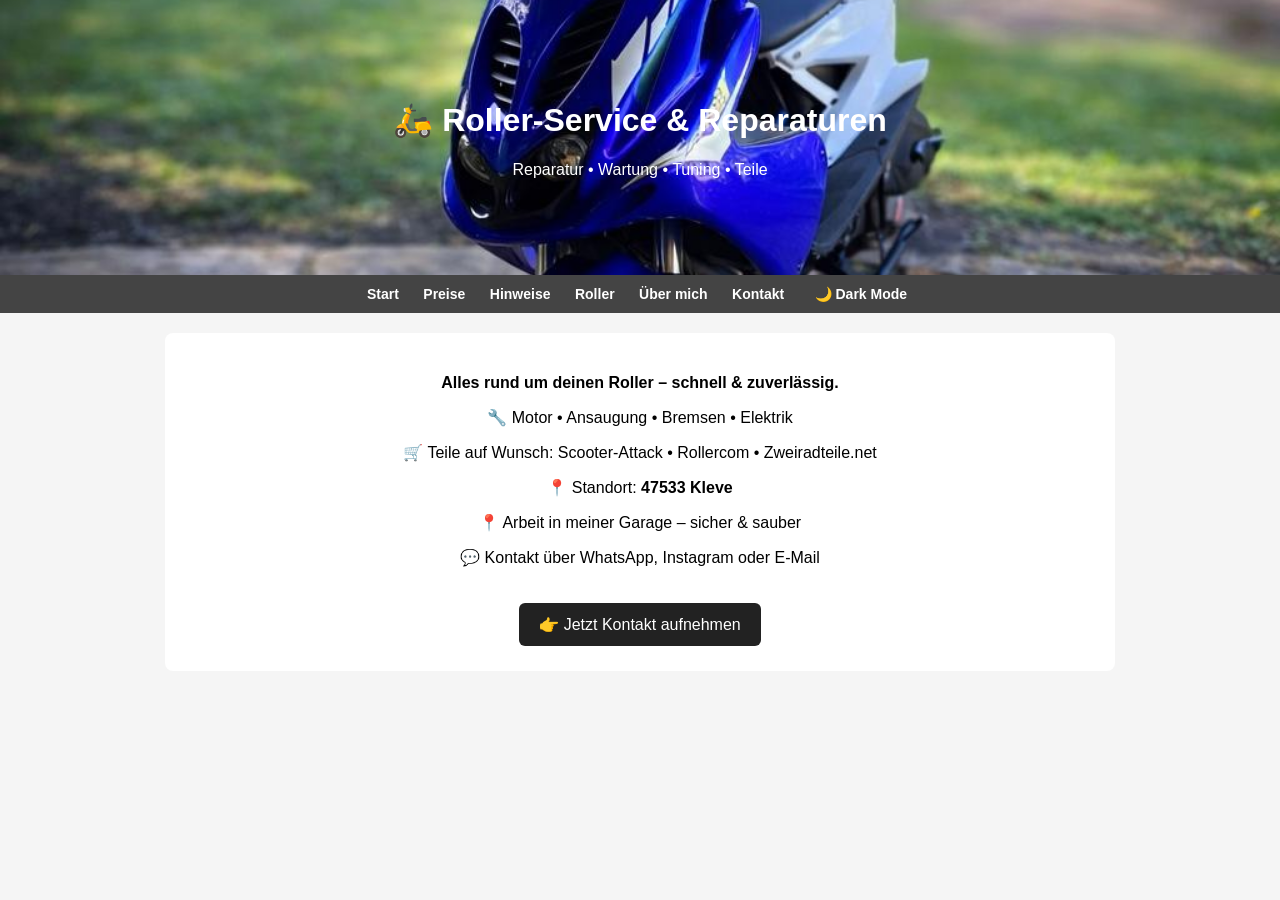
==== index.html @ d1ad4d63 "Add files via upload" ====
<!DOCTYPE html>
<html lang="de">
<head>
<meta charset="UTF-8">
<meta name="viewport" content="width=device-width, initial-scale=1.0">
<title>Roller Service</title>

<style>
body {
  font-family: Arial;
  margin: 0;
  background: #f5f5f5;
  transition: 0.3s;
}

header {
  background: url('index.jpg') center/cover no-repeat;
  color: white;
  text-align: center;
  padding: 80px 20px;
}

nav {
  background: #444;
  text-align: center;
  padding: 10px;
}

nav a, nav button {
  color: white;
  margin: 0 10px;
  text-decoration: none;
  font-weight: bold;
  background: none;
  border: none;
  cursor: pointer;
  font-size: 14px;
}

section {
  background: white;
  max-width: 900px;
  margin: 20px auto;
  padding: 25px;
  border-radius: 8px;
  text-align: center;
  transition: 0.3s;
}

.button {
  display: inline-block;
  margin-top: 20px;
  padding: 12px 20px;
  background: #222;
  color: white;
  text-decoration: none;
  border-radius: 6px;
}

/* 🌙 DARK MODE */
.dark-mode {
  background: #121212;
  color: white;
}

.dark-mode section {
  background: #1e1e1e;
  color: white;
}

.dark-mode nav {
  background: #000;
}

.dark-mode header {
  filter: brightness(0.7);
}
</style>
</head>

<body>

<header>
<h1>🛵 Roller-Service & Reparaturen</h1>
<p>Reparatur • Wartung • Tuning • Teile</p>
</header>

<nav>
<a href="index.html">Start</a>
<a href="preise.html">Preise</a>
<a href="hinweise.html">Hinweise</a>
<a href="roller.html">Roller</a>
<a href="about.html">Über mich</a>
<a href="kontakt.html">Kontakt</a>

<button onclick="toggleDarkMode()">🌙 Dark Mode</button>
</nav>

<section>

<p><b>Alles rund um deinen Roller – schnell & zuverlässig.</b></p>

<p>🔧 Motor • Ansaugung • Bremsen • Elektrik</p>

<p>🛒 Teile auf Wunsch:
Scooter-Attack • Rollercom • Zweiradteile.net</p>

<p>📍 Standort: <b>47533 Kleve</b></p>

<p>📍 Arbeit in meiner Garage – sicher & sauber</p>

<p>💬 Kontakt über WhatsApp, Instagram oder E-Mail</p>

<a class="button" href="kontakt.html">👉 Jetzt Kontakt aufnehmen</a>

</section>

<script>
function toggleDarkMode() {
  document.body.classList.toggle("dark-mode");

  if(document.body.classList.contains("dark-mode")) {
    localStorage.setItem("darkMode", "on");
  } else {
    localStorage.setItem("darkMode", "off");
  }
}

window.onload = function() {
  if(localStorage.getItem("darkMode") === "on") {
    document.body.classList.add("dark-mode");
  }
}
</script>

</body>
</html>
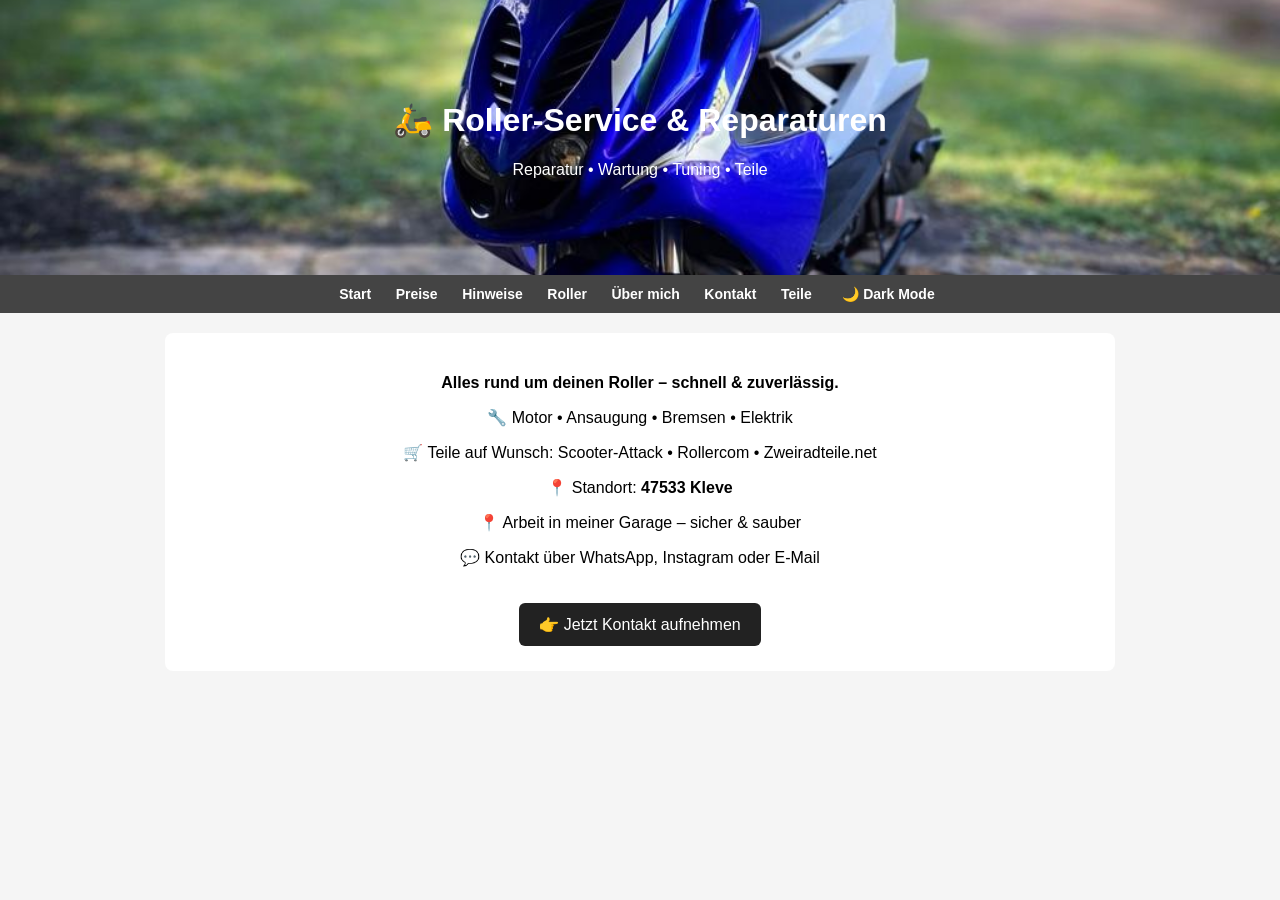
==== commit b11bf487: "Add files via upload" ====
--- a/index.html
+++ b/index.html
@@ -92,6 +92,7 @@
 <a href="roller.html">Roller</a>
 <a href="about.html">Über mich</a>
 <a href="kontakt.html">Kontakt</a>
+<a href="teile.html">Teile</a>
 
 <button onclick="toggleDarkMode()">🌙 Dark Mode</button>
 </nav>
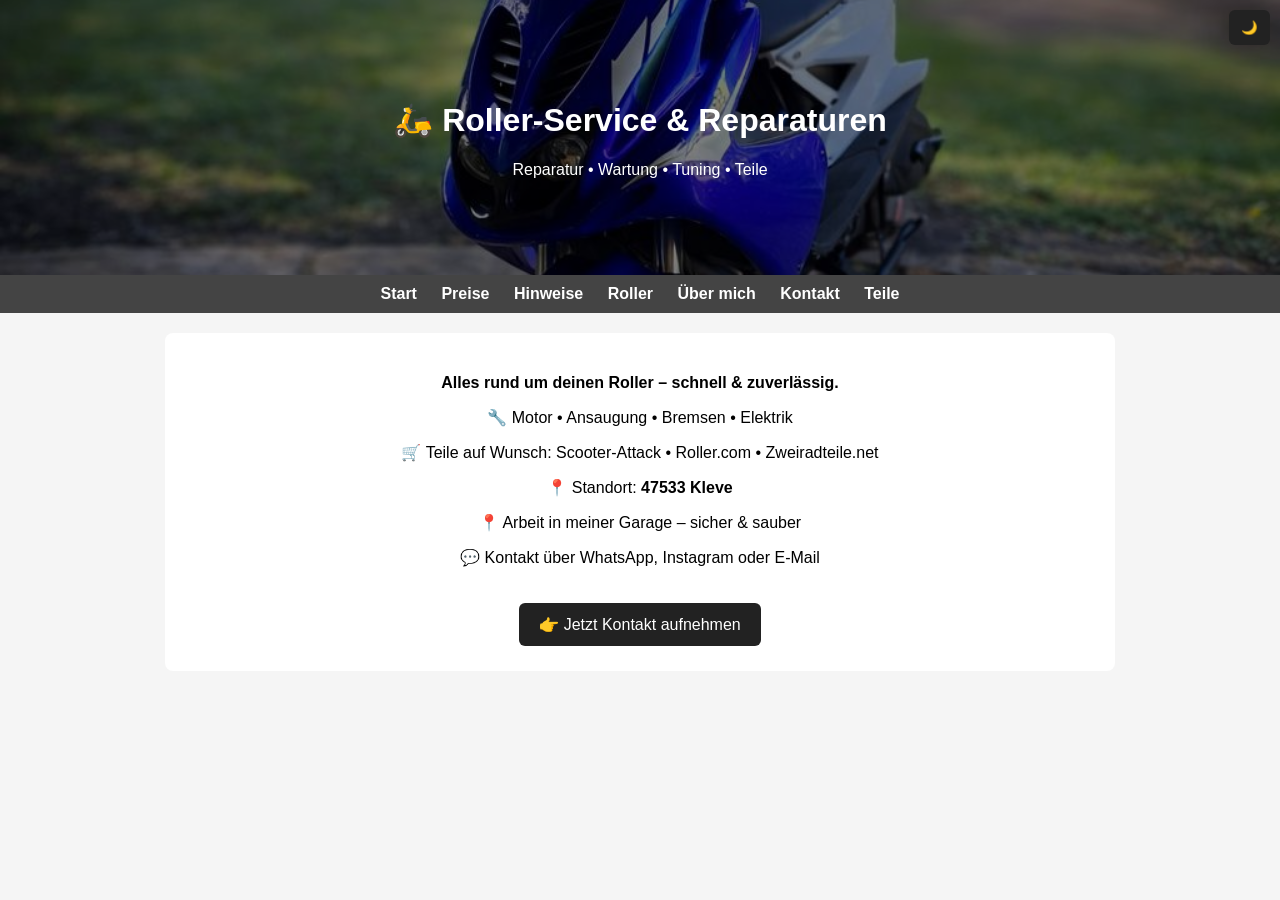
==== commit 1331319e: "Add files via upload" ====
--- a/index.html
+++ b/index.html
@@ -13,30 +13,60 @@
   transition: 0.3s;
 }
 
+/* 🌙 DARK MODE */
+body.dark {
+  background: #121212;
+  color: white;
+}
+
+body.dark section {
+  background: #1e1e1e;
+  color: white;
+}
+
+body.dark nav {
+  background: #222;
+}
+
+body.dark header {
+  filter: brightness(0.7);
+}
+
+/* HEADER */
 header {
   background: url('index.jpg') center/cover no-repeat;
   color: white;
   text-align: center;
   padding: 80px 20px;
+  position: relative;
 }
 
+header::before {
+  content: "";
+  position: absolute;
+  inset: 0;
+  background: rgba(0,0,0,0.5);
+}
+
+header h1, header p {
+  position: relative;
+}
+
+/* NAV */
 nav {
   background: #444;
   text-align: center;
   padding: 10px;
 }
 
-nav a, nav button {
+nav a {
   color: white;
   margin: 0 10px;
   text-decoration: none;
   font-weight: bold;
-  background: none;
-  border: none;
-  cursor: pointer;
-  font-size: 14px;
 }
 
+/* CONTENT */
 section {
   background: white;
   max-width: 900px;
@@ -57,28 +87,25 @@
   border-radius: 6px;
 }
 
-/* 🌙 DARK MODE */
-.dark-mode {
-  background: #121212;
+/* BUTTON */
+.toggle {
+  position: fixed;
+  top: 10px;
+  right: 10px;
+  z-index: 9999;
+  background: #222;
   color: white;
-}
-
-.dark-mode section {
-  background: #1e1e1e;
-  color: white;
-}
-
-.dark-mode nav {
-  background: #000;
-}
-
-.dark-mode header {
-  filter: brightness(0.7);
+  border: none;
+  padding: 10px 12px;
+  border-radius: 6px;
+  cursor: pointer;
 }
 </style>
 </head>
 
 <body>
+
+<button class="toggle" onclick="toggleDark()">🌙</button>
 
 <header>
 <h1>🛵 Roller-Service & Reparaturen</h1>
@@ -93,8 +120,6 @@
 <a href="about.html">Über mich</a>
 <a href="kontakt.html">Kontakt</a>
 <a href="teile.html">Teile</a>
-
-<button onclick="toggleDarkMode()">🌙 Dark Mode</button>
 </nav>
 
 <section>
@@ -104,7 +129,7 @@
 <p>🔧 Motor • Ansaugung • Bremsen • Elektrik</p>
 
 <p>🛒 Teile auf Wunsch:
-Scooter-Attack • Rollercom • Zweiradteile.net</p>
+Scooter-Attack • Roller.com • Zweiradteile.net</p>
 
 <p>📍 Standort: <b>47533 Kleve</b></p>
 
@@ -116,23 +141,7 @@
 
 </section>
 
-<script>
-function toggleDarkMode() {
-  document.body.classList.toggle("dark-mode");
-
-  if(document.body.classList.contains("dark-mode")) {
-    localStorage.setItem("darkMode", "on");
-  } else {
-    localStorage.setItem("darkMode", "off");
-  }
-}
-
-window.onload = function() {
-  if(localStorage.getItem("darkMode") === "on") {
-    document.body.classList.add("dark-mode");
-  }
-}
-</script>
+<script src="script.js"></script>
 
 </body>
 </html>
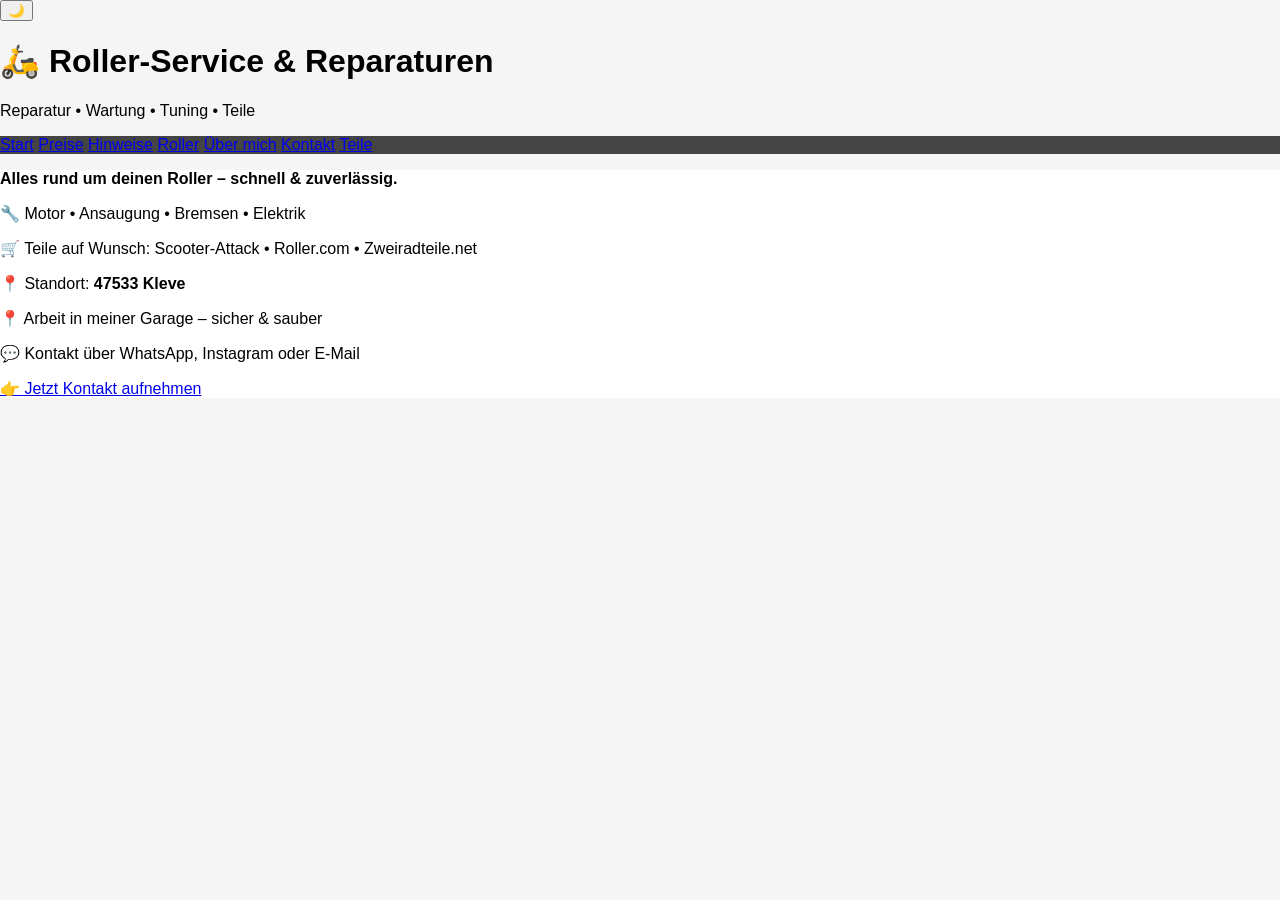
==== commit 9b58bcca: "Add files via upload" ====
--- a/index.html
+++ b/index.html
@@ -5,111 +5,18 @@
 <meta name="viewport" content="width=device-width, initial-scale=1.0">
 <title>Roller Service</title>
 
-<style>
-body {
-  font-family: Arial;
-  margin: 0;
-  background: #f5f5f5;
-  transition: 0.3s;
-}
-
-/* 🌙 DARK MODE */
-body.dark {
-  background: #121212;
-  color: white;
-}
-
-body.dark section {
-  background: #1e1e1e;
-  color: white;
-}
-
-body.dark nav {
-  background: #222;
-}
-
-body.dark header {
-  filter: brightness(0.7);
-}
-
-/* HEADER */
-header {
-  background: url('index.jpg') center/cover no-repeat;
-  color: white;
-  text-align: center;
-  padding: 80px 20px;
-  position: relative;
-}
-
-header::before {
-  content: "";
-  position: absolute;
-  inset: 0;
-  background: rgba(0,0,0,0.5);
-}
-
-header h1, header p {
-  position: relative;
-}
-
-/* NAV */
-nav {
-  background: #444;
-  text-align: center;
-  padding: 10px;
-}
-
-nav a {
-  color: white;
-  margin: 0 10px;
-  text-decoration: none;
-  font-weight: bold;
-}
-
-/* CONTENT */
-section {
-  background: white;
-  max-width: 900px;
-  margin: 20px auto;
-  padding: 25px;
-  border-radius: 8px;
-  text-align: center;
-  transition: 0.3s;
-}
-
-.button {
-  display: inline-block;
-  margin-top: 20px;
-  padding: 12px 20px;
-  background: #222;
-  color: white;
-  text-decoration: none;
-  border-radius: 6px;
-}
-
-/* BUTTON */
-.toggle {
-  position: fixed;
-  top: 10px;
-  right: 10px;
-  z-index: 9999;
-  background: #222;
-  color: white;
-  border: none;
-  padding: 10px 12px;
-  border-radius: 6px;
-  cursor: pointer;
-}
-</style>
+<link rel="stylesheet" href="style.css">
 </head>
 
 <body>
 
 <button class="toggle" onclick="toggleDark()">🌙</button>
 
-<header>
-<h1>🛵 Roller-Service & Reparaturen</h1>
-<p>Reparatur • Wartung • Tuning • Teile</p>
+<header class="banner index">
+  <div class="banner-text">
+    <h1>🛵 Roller-Service & Reparaturen</h1>
+    <p>Reparatur • Wartung • Tuning • Teile</p>
+  </div>
 </header>
 
 <nav>
@@ -128,8 +35,7 @@
 
 <p>🔧 Motor • Ansaugung • Bremsen • Elektrik</p>
 
-<p>🛒 Teile auf Wunsch:
-Scooter-Attack • Roller.com • Zweiradteile.net</p>
+<p>🛒 Teile auf Wunsch: Scooter-Attack • Roller.com • Zweiradteile.net</p>
 
 <p>📍 Standort: <b>47533 Kleve</b></p>
 
--- a/style.css
+++ b/style.css
@@ -0,0 +1,48 @@
+body {
+  font-family: Arial, sans-serif;
+  margin: 0;
+  background: #f5f5f5;
+  color: #000;
+  transition: 0.3s;
+}
+
+/* SECTION STANDARD */
+section {
+  background: white;
+  color: inherit;
+}
+
+/* NAV STANDARD */
+nav {
+  background: #444;
+}
+
+/* DARK MODE */
+body.dark {
+  background: #121212;
+  color: white;
+}
+
+body.dark section {
+  background: #1e1e1e;
+  color: white;
+}
+
+body.dark nav {
+  background: #222;
+}
+
+/* LISTEN */
+section ul {
+  padding-left: 18px;
+}
+
+section ul li {
+  margin-bottom: 14px;
+  line-height: 1.7;
+}
+
+/* LINKS IM DARK MODE (wichtig!) */
+body.dark a {
+  color: #ddd;
+}
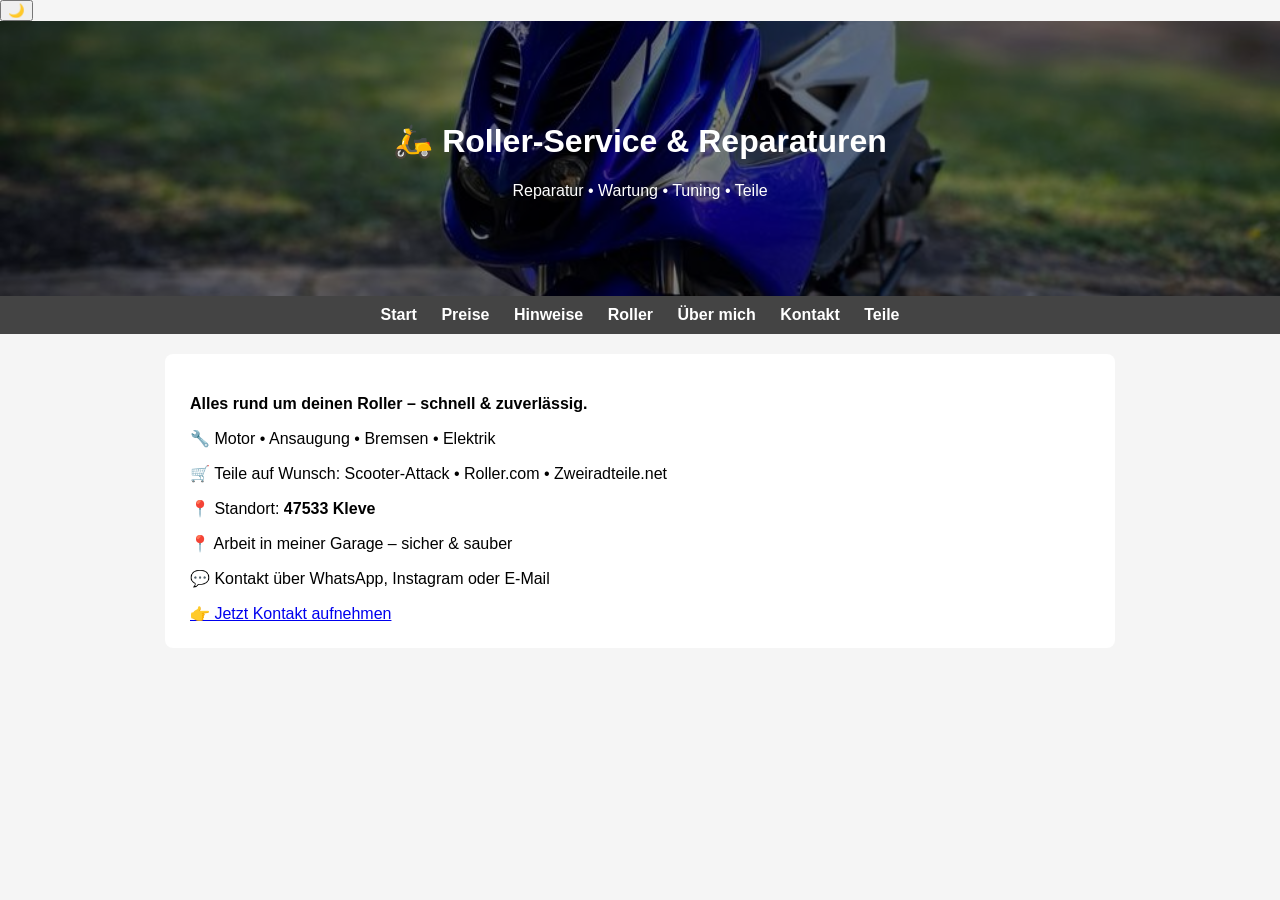
==== commit 41f52f8c: "Add files via upload" ====
--- a/index.html
+++ b/index.html
@@ -13,7 +13,7 @@
 <button class="toggle" onclick="toggleDark()">🌙</button>
 
 <header class="banner index">
-  <div class="banner-text">
+  <div class="header-overlay">
     <h1>🛵 Roller-Service & Reparaturen</h1>
     <p>Reparatur • Wartung • Tuning • Teile</p>
   </div>
--- a/style.css
+++ b/style.css
@@ -6,30 +6,81 @@
   transition: 0.3s;
 }
 
-/* SECTION STANDARD */
+/* ===== HEADER / BANNER ===== */
+header.banner {
+  color: white;
+  text-align: center;
+  padding: 80px 20px;
+  position: relative;
+  background-size: cover;
+  background-position: center;
+}
+
+/* Overlay */
+header.banner::before {
+  content: "";
+  position: absolute;
+  inset: 0;
+  background: rgba(0,0,0,0.5);
+}
+
+header.banner h1,
+header.banner p,
+header.banner div {
+  position: relative;
+  z-index: 1;
+}
+
+/* ===== BANNER BILDER ===== */
+header.index {
+  background-image: url("index.jpg");
+}
+
+header.preise {
+  background-image: url("preise.jpg");
+}
+
+header.hinweise {
+  background-image: url("hinweise.jpg");
+}
+
+header.about {
+  background-image: url("about.jpg");
+}
+
+header.kontakt {
+  background-image: url("kontakt.jpg");
+}
+
+header.roller {
+  background-image: url("roller.jpg");
+}
+
+header.teile {
+  background-image: url("teile.jpg");
+}
+
+/* ===== NAV ===== */
+nav {
+  background: #444;
+  text-align: center;
+  padding: 10px;
+}
+
+nav a {
+  color: white;
+  text-decoration: none;
+  margin: 0 10px;
+  font-weight: bold;
+}
+
+/* ===== SECTION ===== */
 section {
   background: white;
-  color: inherit;
-}
-
-/* NAV STANDARD */
-nav {
-  background: #444;
-}
-
-/* DARK MODE */
-body.dark {
-  background: #121212;
-  color: white;
-}
-
-body.dark section {
-  background: #1e1e1e;
-  color: white;
-}
-
-body.dark nav {
-  background: #222;
+  max-width: 900px;
+  margin: 20px auto;
+  padding: 25px;
+  border-radius: 8px;
 }
 
 /* LISTEN */
@@ -42,7 +93,20 @@
   line-height: 1.7;
 }
 
-/* LINKS IM DARK MODE (wichtig!) */
+/* ===== DARK MODE ===== */
+body.dark {
+  background: #121212;
+  color: white;
+}
+
+body.dark section {
+  background: #1e1e1e;
+}
+
+body.dark nav {
+  background: #222;
+}
+
 body.dark a {
   color: #ddd;
 }
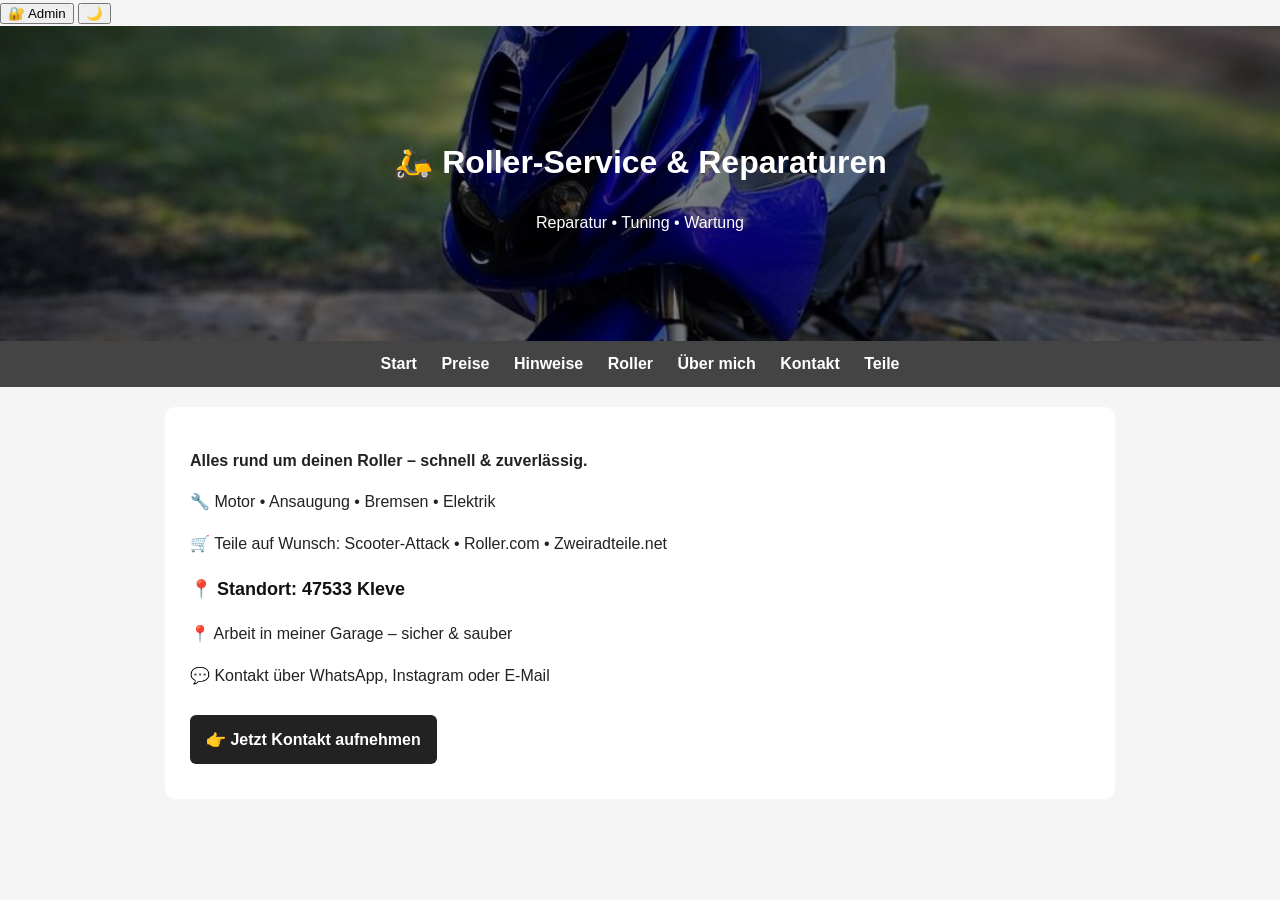
==== commit 6a678e43: "Add files via upload" ====
--- a/index.html
+++ b/index.html
@@ -10,13 +10,15 @@
 
 <body>
 
+<!-- 🔐 ADMIN BUTTON -->
+<button class="admin-btn" onclick="openAdmin()">🔐 Admin</button>
+
+<!-- 🌙 DARK MODE -->
 <button class="toggle" onclick="toggleDark()">🌙</button>
 
 <header class="banner index">
-  <div class="header-overlay">
-    <h1>🛵 Roller-Service & Reparaturen</h1>
-    <p>Reparatur • Wartung • Tuning • Teile</p>
-  </div>
+  <h1>🛵 Roller-Service & Reparaturen</h1>
+  <p>Reparatur • Tuning • Wartung</p>
 </header>
 
 <nav>
@@ -37,7 +39,7 @@
 
 <p>🛒 Teile auf Wunsch: Scooter-Attack • Roller.com • Zweiradteile.net</p>
 
-<p>📍 Standort: <b>47533 Kleve</b></p>
+<p class="standort">📍 Standort: 47533 Kleve</p>
 
 <p>📍 Arbeit in meiner Garage – sicher & sauber</p>
 
--- a/style.css
+++ b/style.css
@@ -1,22 +1,110 @@
+/* =========================
+   BASIS
+========================= */
+
 body {
   font-family: Arial, sans-serif;
   margin: 0;
   background: #f5f5f5;
-  color: #000;
-  transition: 0.3s;
+  color: #333;
+  transition: 0.3s ease;
+  line-height: 1.6;
 }
 
-/* ===== HEADER / BANNER ===== */
+/* =========================
+   BESSERE LESBARKEIT
+========================= */
+
+section p,
+section li {
+  font-weight: 500;   /* macht alles etwas fetter */
+}
+
+/* Standort extra hervorheben */
+.standort {
+  font-weight: 800;
+  font-size: 18px;
+  color: #111;
+}
+
+/* =========================
+   NAV
+========================= */
+
+nav {
+  background: #444;
+  text-align: center;
+  padding: 10px;
+}
+
+nav a {
+  color: white;
+  text-decoration: none;
+  margin: 0 10px;
+  font-weight: bold;
+}
+
+/* =========================
+   SECTION
+========================= */
+
+section {
+  background: white;
+  max-width: 900px;
+  margin: 20px auto;
+  padding: 25px;
+  border-radius: 10px;
+  color: #222;
+}
+
+/* =========================
+   LISTEN
+========================= */
+
+section ul {
+  padding-left: 18px;
+}
+
+section ul li {
+  margin-bottom: 12px;
+}
+
+/* =========================
+   BUTTONS
+========================= */
+
+a.button, .shop {
+  display: inline-block;
+  margin: 10px 0;
+  padding: 12px 16px;
+  background: #222;
+  color: white;
+  text-decoration: none;
+  border-radius: 6px;
+  font-weight: bold;
+  transition: 0.2s;
+}
+
+a.button:hover,
+.shop:hover {
+  background: #000;
+}
+
+/* =========================
+   BANNER SYSTEM
+========================= */
+
 header.banner {
+  position: relative;
   color: white;
   text-align: center;
-  padding: 80px 20px;
-  position: relative;
+  padding: 90px 20px;
   background-size: cover;
   background-position: center;
+  overflow: hidden;
 }
 
-/* Overlay */
+/* dunkles Overlay */
 header.banner::before {
   content: "";
   position: absolute;
@@ -24,6 +112,7 @@
   background: rgba(0,0,0,0.5);
 }
 
+/* Text bleibt sichtbar */
 header.banner h1,
 header.banner p,
 header.banner div {
@@ -31,7 +120,10 @@
   z-index: 1;
 }
 
-/* ===== BANNER BILDER ===== */
+/* =========================
+   BANNER BILDER
+========================= */
+
 header.index {
   background-image: url("index.jpg");
 }
@@ -60,47 +152,18 @@
   background-image: url("teile.jpg");
 }
 
-/* ===== NAV ===== */
-nav {
-  background: #444;
-  text-align: center;
-  padding: 10px;
-}
+/* =========================
+   DARK MODE
+========================= */
 
-nav a {
-  color: white;
-  text-decoration: none;
-  margin: 0 10px;
-  font-weight: bold;
-}
-
-/* ===== SECTION ===== */
-section {
-  background: white;
-  max-width: 900px;
-  margin: 20px auto;
-  padding: 25px;
-  border-radius: 8px;
-}
-
-/* LISTEN */
-section ul {
-  padding-left: 18px;
-}
-
-section ul li {
-  margin-bottom: 14px;
-  line-height: 1.7;
-}
-
-/* ===== DARK MODE ===== */
 body.dark {
   background: #121212;
-  color: white;
+  color: #f1f1f1;
 }
 
 body.dark section {
   background: #1e1e1e;
+  color: #e6e6e6;
 }
 
 body.dark nav {
@@ -108,5 +171,14 @@
 }
 
 body.dark a {
-  color: #ddd;
+  color: #e6e6e6;
+}
+
+body.dark .standort {
+  color: #ffffff;
+}
+
+body.dark a.button,
+body.dark .shop {
+  background: #333;
 }
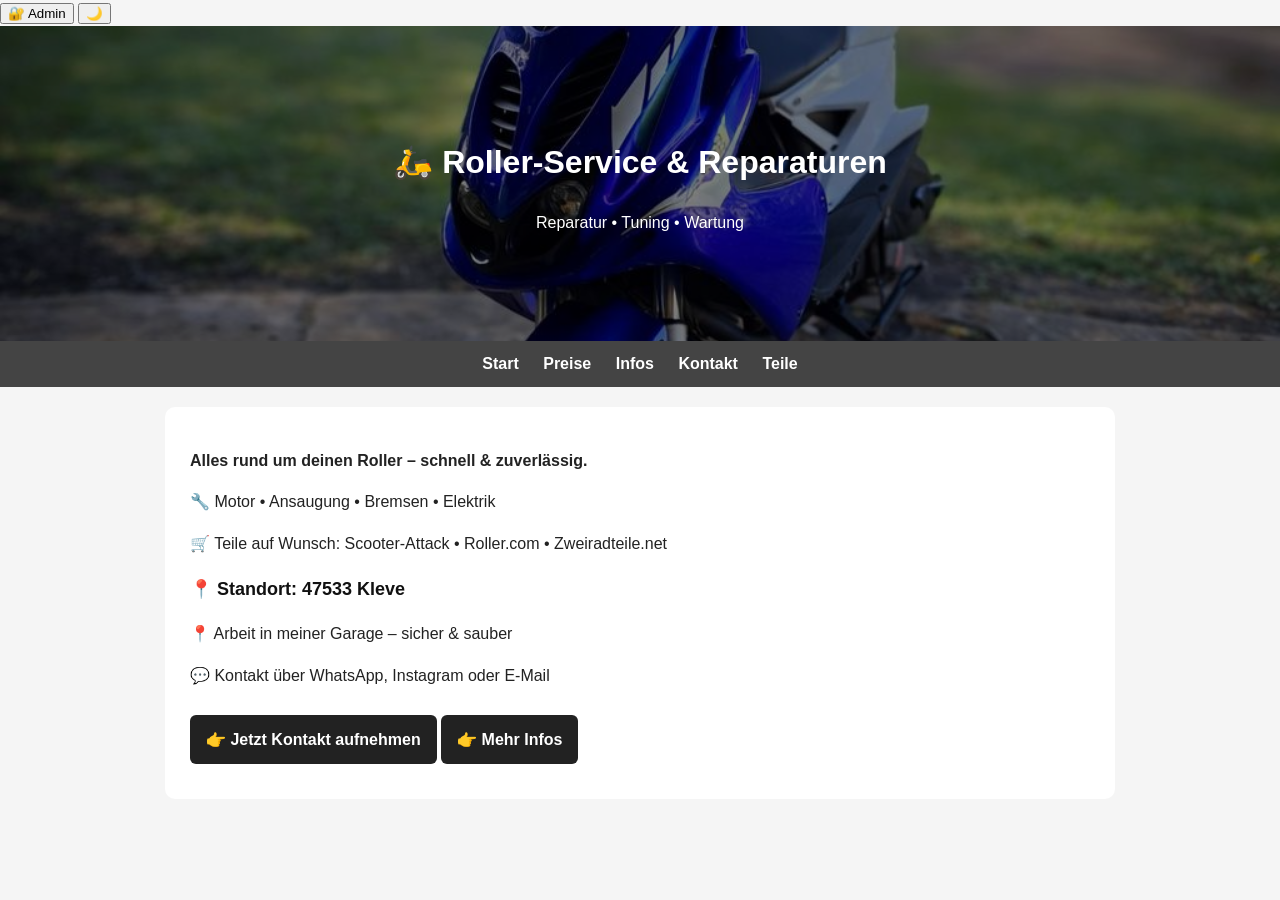
==== commit 6777d380: "Add files via upload" ====
--- a/index.html
+++ b/index.html
@@ -10,7 +10,7 @@
 
 <body>
 
-<!-- 🔐 ADMIN BUTTON -->
+<!-- 🔐 ADMIN -->
 <button class="admin-btn" onclick="openAdmin()">🔐 Admin</button>
 
 <!-- 🌙 DARK MODE -->
@@ -21,15 +21,8 @@
   <p>Reparatur • Tuning • Wartung</p>
 </header>
 
-<nav>
-<a href="index.html">Start</a>
-<a href="preise.html">Preise</a>
-<a href="hinweise.html">Hinweise</a>
-<a href="roller.html">Roller</a>
-<a href="about.html">Über mich</a>
-<a href="kontakt.html">Kontakt</a>
-<a href="teile.html">Teile</a>
-</nav>
+<!-- 🔥 NEUE NAV -->
+<div id="nav"></div>
 
 <section>
 
@@ -47,6 +40,8 @@
 
 <a class="button" href="kontakt.html">👉 Jetzt Kontakt aufnehmen</a>
 
+<a class="button" href="infos.html">👉 Mehr Infos</a>
+
 </section>
 
 <script src="script.js"></script>
--- a/style.css
+++ b/style.css
@@ -17,7 +17,7 @@
 
 section p,
 section li {
-  font-weight: 500;   /* macht alles etwas fetter */
+  font-weight: 500;
 }
 
 /* Standort extra hervorheben */
@@ -91,6 +91,47 @@
 }
 
 /* =========================
+   BACK BUTTON (NEU)
+========================= */
+
+.back-box {
+  position: fixed;
+  top: 70px;      /* etwas runter */
+  left: 10px;     /* weiter nach links */
+
+  background: white;
+  padding: 8px 12px;   /* kleiner gemacht */
+  border-radius: 10px;
+
+  font-size: 14px;     /* kleiner Text */
+
+  box-shadow: 0 4px 10px rgba(0, 0, 0, 0.2);
+
+  cursor: pointer;
+  font-weight: bold;
+
+  transition: 0.2s ease;
+  z-index: 9999;
+}
+}
+}
+
+.back-box:hover {
+  transform: scale(1.05);
+  background: #f2f2f2;
+}
+
+/* Dark Mode für Back Button */
+body.dark .back-box {
+  background: #2a2a2a;
+  color: #fff;
+}
+
+body.dark .back-box:hover {
+  background: #3a3a3a;
+}
+
+/* =========================
    BANNER SYSTEM
 ========================= */
 
